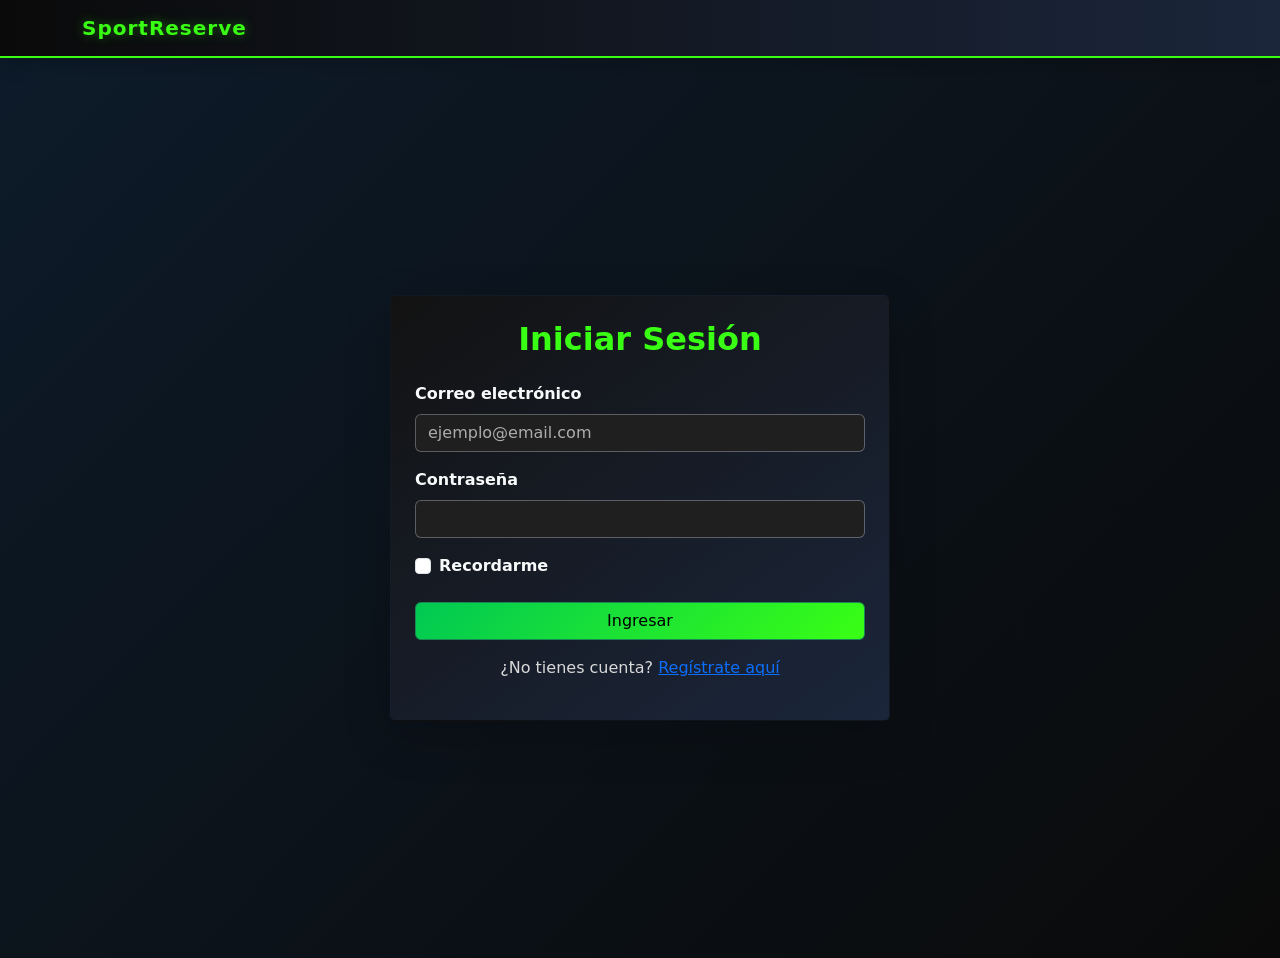
==== Proyecto SportBook/front-end/canchas.html @ fb9b876c "Creacion y conexion del proyecto" ====
<!-- ============================= -->
<!-- canchas.html -->
<!-- ============================= -->
<!DOCTYPE html>
<html lang="es">
<head>
    <meta charset="UTF-8">
    <meta name="viewport" content="width=device-width, initial-scale=1.0">
    <title>SportReserve | Canchas Disponibles</title>

    <link rel="stylesheet" href="css/styles.css">
    <link href="https://cdn.jsdelivr.net/npm/bootstrap@5.3.3/dist/css/bootstrap.min.css" rel="stylesheet">
</head>
<body class="bg-light">

    <!-- NAVBAR -->
    <nav class="navbar navbar-expand-lg navbar-dark bg-success shadow">
        <div class="container">
            <a class="navbar-brand fw-bold" href="index.html">SportReserve</a>

            <button class="navbar-toggler" data-bs-toggle="collapse" data-bs-target="#menuCanchas">
                <span class="navbar-toggler-icon"></span>
            </button>

            <div class="collapse navbar-collapse" id="menuCanchas">
                <ul class="navbar-nav ms-auto">
                    <li class="nav-item"><a class="nav-link" href="dashboard-user.html">Dashboard</a></li>
                    <li class="nav-item"><a class="nav-link active" href="canchas.html">Canchas</a></li>
                    <li class="nav-item"><a class="nav-link" href="reservar.html">Reservar</a></li>
                    <li class="nav-item"><a class="nav-link" href="mis-reservas.html">Mis Reservas</a></li>
                    <li class="nav-item"><a class="btn btn-warning ms-2" href="login.html">Cerrar Sesión</a></li>
                </ul>
            </div>
        </div>
    </nav>

    <!-- HEADER -->
    <section class="container py-5">
        <div class="canchas-banner shadow rounded p-4 text-white text-center">
            <h1>Explora Nuestras Canchas</h1>
            <p>Consulta precios, superficies y disponibilidad.</p>
        </div>
    </section>

    <!-- FILTROS -->
    <section class="container pb-4">
        <div class="card shadow p-4">
            <div class="row g-3">

                <div class="col-md-4">
                    <label class="form-label">Tipo de superficie</label>
                    <select class="form-select" id="filtroSuperficie">
                        <option selected>Todas</option>
                        <option>Sintética</option>
                        <option>Cemento</option>
                        <option>Grass</option>
                    </select>
                </div>

                <div class="col-md-4">
                    <label class="form-label">Estado</label>
                    <select class="form-select" id="filtroEstado">
                        <option selected>Todos</option>
                        <option>Disponible</option>
                        <option>Mantenimiento</option>
                    </select>
                </div>

                <div class="col-md-4 d-flex align-items-end">
                    <button class="btn btn-success w-100" id="btnFiltrarCanchas">Filtrar</button>
                </div>

            </div>
        </div>
    </section>

    <!-- LISTADO DE CANCHAS -->
    <section class="container pb-5">
        <div class="row g-4" id="listaCanchas">
            <div class="col-12 text-center">
                <p>Cargando canchas...</p>
            </div>
        </div>
    </section>

    <!-- FOOTER -->
    <footer class="bg-dark text-white text-center p-4">
        <p class="mb-0">© 2026 SportReserve | Gestión de Canchas</p>
    </footer>

<script src="https://cdn.jsdelivr.net/npm/bootstrap@5.3.3/dist/js/bootstrap.bundle.min.js"></script>
<script src="js/app.js"></script>

</body>
</html>
---- Proyecto SportBook/front-end/css/styles.css ----
/* VARIABLES GLOBALES */
:root {
    --negro-profundo: #0a0a0a;
    --gris-oscuro: #121212;
    --verde-neon: #39ff14;
    --verde-secundario: #00c853;
    --azul-marino: #0d1b2a;
    --azul-secundario: #1b263b;
    --naranja-vibrante: #ff7b00;
    --naranja-hover: #ff9500;
    --blanco-suave: #f8f9fa;
    --gris-claro: #d9d9d9;
    --sombra-neon: 0 0 12px rgba(57, 255, 20, 0.35);
    --sombra-naranja: 0 0 12px rgba(255, 123, 0, 0.25);
}

/* RESET GENERAL */
* {
    margin: 0;
    padding: 0;
    box-sizing: border-box;
}

/* BODY GENERAL */
body {
    font-family: 'Segoe UI', Tahoma, Geneva, Verdana, sans-serif;
    background: linear-gradient(135deg, var(--azul-marino), var(--negro-profundo));
    color: var(--blanco-suave);
    min-height: 100vh;
}

/* LINKS */
a {
    text-decoration: none;
    transition: 0.3s ease;
    color: var(--verde-neon);
}

a:hover {
    opacity: 0.9;
    color: var(--naranja-vibrante);
}

/* NAVBAR */
.navbar {
    background: linear-gradient(90deg, var(--negro-profundo), var(--azul-secundario)) !important;
    border-bottom: 2px solid var(--verde-neon);
}

.navbar-brand {
    font-size: 1.6rem;
    letter-spacing: 1px;
    color: var(--verde-neon) !important;
    text-shadow: var(--sombra-neon);
}

.navbar .nav-link {
    font-weight: 500;
    color: var(--blanco-suave) !important;
}

.navbar .nav-link:hover {
    color: var(--naranja-vibrante) !important;
}

.navbar .btn {
    font-weight: bold;
    border: none;
}

/* HERO SECTION INDEX */
.hero-section {
    height: 85vh;
    background:
        linear-gradient(rgba(10, 10, 10, 0.75), rgba(13, 27, 42, 0.8)),
        url('../assets/hero-bg.jpg') center/cover no-repeat;
    display: flex;
    justify-content: center;
    align-items: center;
}

.hero-section h1 {
    font-size: 3.2rem;
    color: var(--verde-neon);
    text-shadow: var(--sombra-neon);
}

.hero-section p {
    font-size: 1.3rem;
    color: var(--gris-claro);
}

/* CARDS GENERALES */
.card {
    border: none;
    border-radius: 15px;
    transition: transform 0.3s ease, box-shadow 0.3s ease;
    background: linear-gradient(145deg, var(--gris-oscuro), var(--azul-secundario));
    color: var(--blanco-suave);
    box-shadow: 0 8px 20px rgba(0,0,0,0.35);
}

.card:hover {
    transform: translateY(-6px);
    box-shadow: var(--sombra-neon);
}

.card img {
    height: 220px;
    object-fit: cover;
}

/* LOGIN / REGISTRO */
.login-card,
.register-card {
    width: 100%;
    max-width: 500px;
    border-radius: 20px;
    background: linear-gradient(145deg, var(--gris-oscuro), var(--azul-secundario));
    color: var(--blanco-suave);
}

.login-card h2,
.register-card h2 {
    font-weight: bold;
    color: var(--verde-neon);
}

/* FORMULARIOS */
.form-control,
.form-select {
    border-radius: 10px;
    padding: 12px;
    background-color: #1f1f1f;
    color: rgb(112, 101, 138);
    border: 1px solid var(--gris-claro);
}

.form-control:focus,
.form-select:focus {
    border-color: var(--verde-neon);
    box-shadow: var(--sombra-neon);
    background-color: #1f1f1f;
    color: rgb(112, 101, 138);
}

/* BOTONES */
.btn-success {
    background: linear-gradient(135deg, var(--verde-secundario), var(--verde-neon));
    color: black;
}

.btn-warning {
    background: linear-gradient(135deg, var(--naranja-vibrante), var(--naranja-hover));
    color: white;
}

.btn-dark {
    background: linear-gradient(135deg, var(--negro-profundo), var(--azul-secundario));
    color: white;
}

.btn-primary {
    background: linear-gradient(135deg, #0056d2, #00a8ff);
    border: none;
}

.btn-success,
.btn-warning,
.btn-dark,
.btn-primary {
    border-radius: 10px;
    font-weight: 600;
    padding: 10px 20px;
    transition: 0.3s ease;
}

.btn:hover {
    transform: scale(1.05);
    box-shadow: var(--sombra-naranja);
}

/* BANNERS */
.dashboard-banner,
.admin-banner,
.canchas-banner,
.reservar-banner,
.reservas-banner {
    background: linear-gradient(135deg, var(--azul-marino), var(--negro-profundo));
    border-left: 5px solid var(--verde-neon);
    border-radius: 20px;
}

.admin-banner {
    border-left: 5px solid var(--naranja-vibrante);
}

.dashboard-banner h1,
.admin-banner h1,
.canchas-banner h1,
.reservar-banner h1,
.reservas-banner h1 {
    font-size: 2.5rem;
    font-weight: bold;
    color: var(--verde-neon);
}

/* TABLAS */
.table {
    background-color: var(--gris-oscuro);
    color: rgb(112, 101, 138);
    border-radius: 15px;
    overflow: hidden;
}

.table th {
    background-color: var(--azul-secundario);
    color: var(--verde-neon);
    vertical-align: middle;
}

.table td {
    vertical-align: middle;
    color: var(--blanco-suave);
}

/* BADGES */
.badge {
    padding: 8px 12px;
    font-size: 0.8rem;
    border-radius: 8px;
}

/* ALERTAS */
.alert {
    border-radius: 12px;
    font-weight: 500;
    border: none;
}

.alert-info {
    background-color: rgba(0, 168, 255, 0.15);
    color: #8fdfff;
}

.alert-warning {
    background-color: rgba(255, 123, 0, 0.15);
    color: #ffb347;
}

/* FOOTER */
footer {
    margin-top: auto;
    font-size: 0.95rem;
    background: linear-gradient(90deg, var(--negro-profundo), var(--azul-secundario));
    border-top: 2px solid var(--verde-neon);
}

/* MÉTRICAS */
.card.text-center h2 {
    font-size: 2.2rem;
    font-weight: bold;
    color: var(--naranja-vibrante);
}

.card.text-center h5,
.card.text-center h4 {
    font-weight: 600;
    color: var(--verde-neon);
}

/* TABLAS RESPONSIVE */
.table-responsive {
    border-radius: 15px;
    overflow: hidden;
}

/* EXPORTACIÓN BOTONES */
.d-flex.gap-3 button {
    min-width: 150px;
}

/* SECCIONES */
section {
    width: 100%;
}

/* RESPONSIVE */
@media (max-width: 992px) {

    .hero-section h1 {
        font-size: 2.4rem;
    }

    .hero-section p {
        font-size: 1rem;
    }

    .dashboard-banner h1,
    .admin-banner h1,
    .canchas-banner h1,
    .reservar-banner h1,
    .reservas-banner h1 {
        font-size: 2rem;
    }

    .card img {
        height: 180px;
    }
}

@media (max-width: 768px) {

    .hero-section {
        height: auto;
        padding: 80px 20px;
    }

    .login-card,
    .register-card {
        margin: 20px;
    }

    .dashboard-banner,
    .admin-banner,
    .canchas-banner,
    .reservar-banner,
    .reservas-banner {
        text-align: center;
    }

    .card img {
        height: 160px;
    }

    .table th,
    .table td {
        font-size: 0.8rem;
    }
}

@media (max-width: 576px) {

    .hero-section h1 {
        font-size: 2rem;
    }

    .hero-section p {
        font-size: 0.9rem;
    }

    .btn {
        width: 100%;
    }

    .navbar-brand {
        font-size: 1.2rem;
    }

    .dashboard-banner h1,
    .admin-banner h1,
    .canchas-banner h1,
    .reservar-banner h1,
    .reservas-banner h1 {
        font-size: 1.7rem;
    }
}

/* SOMBRAS */
.shadow-lg {
    box-shadow: 0 1rem 3rem rgba(0,0,0,.35)!important;
}

/* TRANSICIONES */
button,
.card,
.nav-link {
    transition: all 0.3s ease-in-out;
}

/* ESTADOS */
.bg-success {
    background-color: var(--verde-secundario) !important;
}

.bg-warning {
    background-color: var(--naranja-vibrante) !important;
}

.bg-dark {
    background-color: var(--negro-profundo) !important;
}

:root {
    --bs-gray-900: rgb(136, 189, 164) ;
}


/* AJUSTES DE VISIBILIDAD Y CONTRASTE */


/* COLOR GENERAL DE TÍTULOS */
h1, h2, h3, h4, h5, h6 {
    color: var(--verde-neon);
    font-weight: bold;
}

/* LABELS DE FORMULARIOS */
label,
.form-label {
    color: var(--blanco-suave) !important;
    font-weight: 600;
    margin-bottom: 8px;
}

/* PLACEHOLDERS */
::placeholder {
    color: rgba(248, 249, 250, 0.65) !important;
}

/* INPUTS Y SELECTS */
.form-control,
.form-select {
    border-radius: 10px;
    padding: 12px;
    background-color: #1f1f1f !important;
    color: var(--blanco-suave) !important;
    border: 1px solid rgba(255,255,255,0.3) !important;
    caret-color: var(--verde-neon);
}

input:-webkit-autofill,
input:-webkit-autofill:hover,
input:-webkit-autofill:focus {
    -webkit-text-fill-color: var(--blanco-suave) !important;
    -webkit-box-shadow: 0 0 0px 1000px #1f1f1f inset !important;
    transition: background-color 5000s ease-in-out 0s;
}

/* OPCIONES DEL SELECT */
.form-select option {
    background-color: var(--gris-oscuro);
    color: var(--blanco-suave);
}

/* ESTADO FOCUS */
.form-control:focus,
.form-select:focus {
    border-color: var(--verde-neon);
    box-shadow: var(--sombra-neon);
    background-color: #1f1f1f;
    color: var(--blanco-suave) !important;
}

/* TEXTO DENTRO DE TARJETAS */
.card p,
.card span,
.card li,
.card small {
    color: var(--gris-claro);
}

/* TÍTULOS DENTRO DE TARJETAS */
.card h1,
.card h2,
.card h3,
.card h4,
.card h5 {
    color: var(--verde-neon);
}

/* TABLAS */
.table {
    background-color: var(--gris-oscuro);
    color: var(--blanco-suave);
}

.table td {
    color: var(--blanco-suave);
}

.table tbody tr:hover {
    background-color: rgba(57, 255, 20, 0.08);
}

/* FILTROS / CONTENEDORES */
.card.shadow.p-4,
.card.shadow,
.shadow.rounded {
    color: var(--blanco-suave);
}

/* TEXTOS SECUNDARIOS */
.text-muted {
    color: rgba(248, 249, 250, 0.65) !important;
}

/* BOTONES */
.btn-success {
    color: black !important;
}

.btn-warning,
.btn-dark,
.btn-primary {
    color: white !important;
}

/* ALERTAS */
.alert-info,
.alert-warning {
    font-weight: 600;
}

/* NAVBAR LINKS ACTIVOS */
.nav-link.active {
    color: var(--naranja-vibrante) !important;
    font-weight: bold;
}

/* BADGES */
.badge.bg-success {
    color: black !important;
}

.badge.bg-warning {
    color: white !important;
}

/* FOOTER */
footer p {
    color: var(--blanco-suave);
}

/* CANCHAS CARDS ESPECÍFICAS */
.card .card-title {
    color: var(--verde-neon) !important;
}

.card .card-text {
    color: var(--gris-claro) !important;
}

/* OVERRIDE BOOTSTRAP VARIABLES */
:root {
    --bs-gray-900: #f8f9fa;
    --bs-body-color: #f8f9fa;
    --bs-secondary-color: #d9d9d9;
    --bs-heading-color: #39ff14;
}
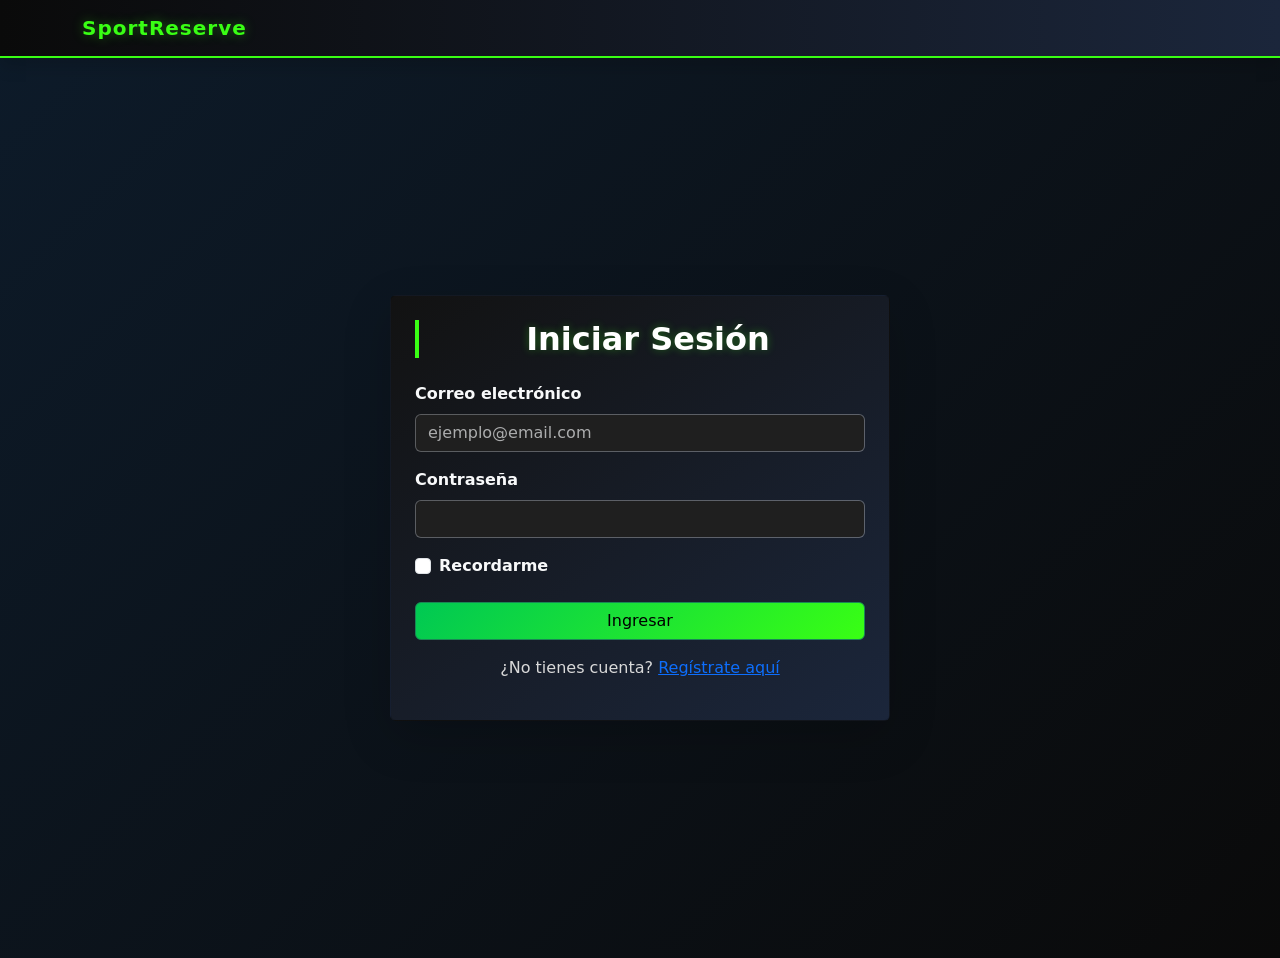
==== commit e8499cd2: "🗿" ====
--- a/Proyecto SportBook/front-end/canchas.html
+++ b/Proyecto SportBook/front-end/canchas.html
@@ -24,7 +24,7 @@
 
             <div class="collapse navbar-collapse" id="menuCanchas">
                 <ul class="navbar-nav ms-auto">
-                    <li class="nav-item"><a class="nav-link" href="dashboard-user.html">Dashboard</a></li>
+                    <li class="nav-item"><a class="nav-link" href="dashboard-user.html">Inicio</a></li>
                     <li class="nav-item"><a class="nav-link active" href="canchas.html">Canchas</a></li>
                     <li class="nav-item"><a class="nav-link" href="reservar.html">Reservar</a></li>
                     <li class="nav-item"><a class="nav-link" href="mis-reservas.html">Mis Reservas</a></li>
--- a/Proyecto SportBook/front-end/css/styles.css
+++ b/Proyecto SportBook/front-end/css/styles.css
@@ -405,6 +405,14 @@
     font-weight: bold;
 }
 
+/* Títulos de sección más visibles */
+h2.mb-4, h2.mb-5 {
+    color: #ffffff !important;
+    border-left: 4px solid var(--verde-neon);
+    padding-left: 12px;
+    text-shadow: 0 0 8px rgba(57, 255, 20, 0.3);
+}
+
 /* LABELS DE FORMULARIOS */
 label,
 .form-label {
